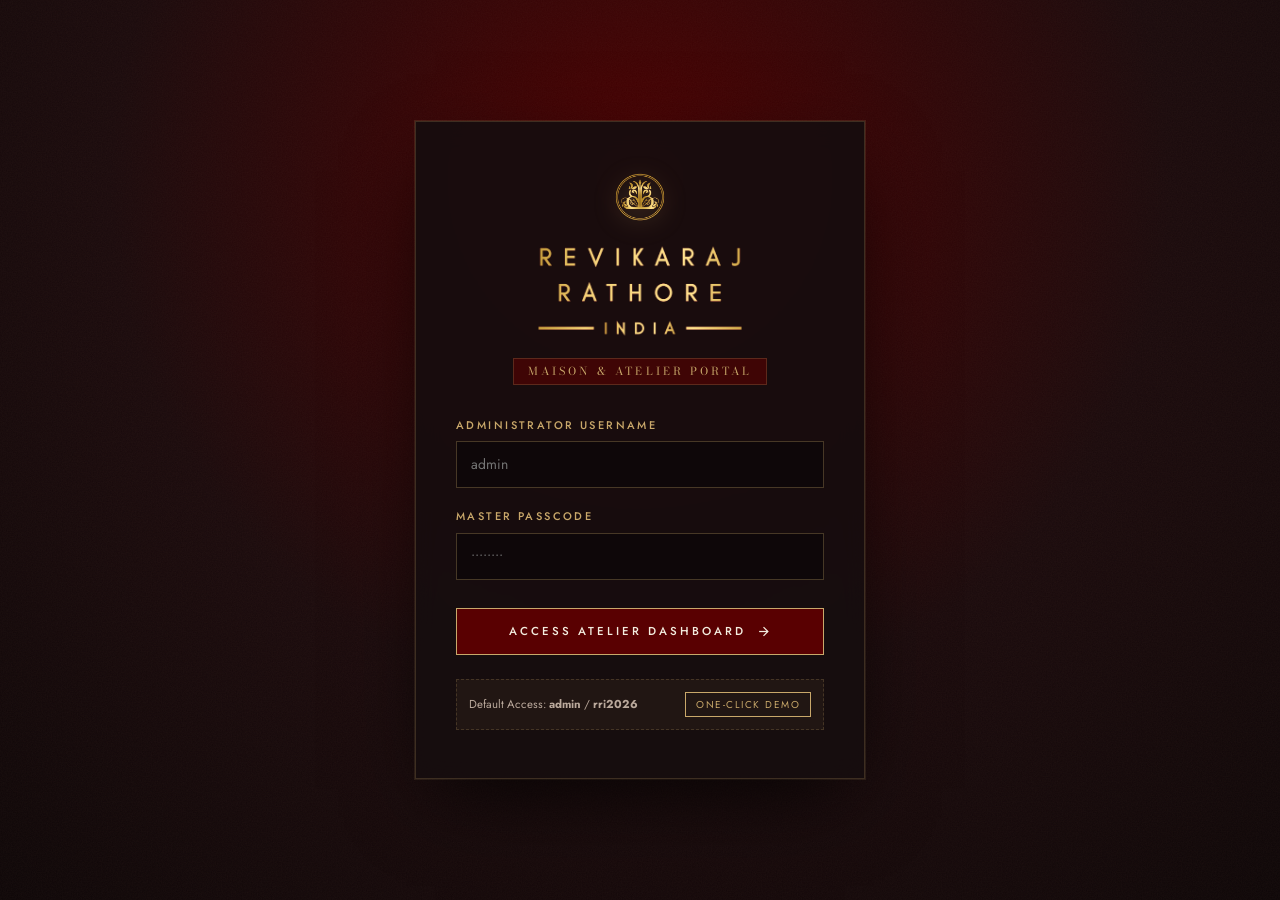
==== admin/index.html @ db0bdb5e "Add photo upload to admin lookbook and dynamic routing for every individual product page" ====
<!DOCTYPE html>
<html lang="en">
<head>
  <meta charset="utf-8">
  <meta name="viewport" content="width=device-width, initial-scale=1">
  <title>Revikaraj Rathore India — Atelier Management System</title>
  <meta name="robots" content="noindex, nofollow">
  <link rel="preconnect" href="https://fonts.googleapis.com">
  <link rel="preconnect" href="https://fonts.gstatic.com" crossorigin>
  <link rel="stylesheet" href="https://fonts.googleapis.com/css2?family=Bodoni+Moda:ital,opsz,wght@0,6..96,400;0,6..96,500;1,6..96,400&family=Cinzel:wght@400;500;600&family=EB+Garamond:ital,wght@0,400;0,500;1,400&family=Jost:wght@300;400;500;600&display=swap">
  <link rel="icon" type="image/png" href="../assets/images/favicon-rri.png?v=2">
  <link rel="apple-touch-icon" href="../assets/images/apple-touch-icon.png">
  <link rel="stylesheet" href="admin.css">
</head>
<body>

  <!-- ================= VIEW 1: LUXURY LOGIN PORTAL ================= -->
  <div class="login-view" id="login-view">
    <div class="login-card">
      <div class="login-brand">
        <img class="login-emblem" src="../assets/images/logo-pictogram.png" alt="Emblem" width="120" height="120">
        <img class="login-wordmark" src="../assets/images/logo-wordmark.png" alt="Revikaraj Rathore India" width="466" height="225">
        <span class="login-badge">Maison & Atelier Portal</span>
      </div>

      <div class="error-banner" id="login-error" hidden></div>

      <form class="login-form" id="login-form">
        <div class="form-group">
          <label for="login-user">Administrator Username</label>
          <input type="text" id="login-user" class="form-input" placeholder="admin" required autocomplete="username">
        </div>

        <div class="form-group">
          <label for="login-pass">Master Passcode</label>
          <input type="password" id="login-pass" class="form-input" placeholder="••••••••" required autocomplete="current-password">
        </div>

        <button type="submit" class="btn-primary" style="width:100%; margin-top:8px;">
          Access Atelier Dashboard
          <svg width="15" height="15" viewBox="0 0 24 24" fill="none" stroke="currentColor" stroke-width="2"><line x1="5" y1="12" x2="19" y2="12"></line><polyline points="12 5 19 12 12 19"></polyline></svg>
        </button>
      </form>

      <div class="login-hint">
        <span>Default Access: <strong>admin</strong> / <strong>rri2026</strong></span>
        <button type="button" class="login-quick-btn" id="btn-quick-login">One-Click Demo</button>
      </div>
    </div>
  </div>

  <!-- ================= VIEW 2: DASHBOARD MANAGEMENT SYSTEM ================= -->
  <div class="app-container" id="app-container" hidden>
    
    <!-- Sidebar Navigation -->
    <aside class="app-sidebar" id="app-sidebar">
      <div class="sidebar-header">
        <img class="sidebar-logo" src="../assets/images/logo-wordmark.png" alt="Revikaraj Rathore India">
        <div class="sidebar-sub">Atelier Management</div>
      </div>

      <nav class="sidebar-nav">
        <div class="nav-section-title">Core Operations</div>
        
        <button type="button" class="nav-item active" data-tab="overview">
          <div class="nav-item-left">
            <svg viewBox="0 0 24 24"><rect x="3" y="3" width="7" height="7"></rect><rect x="14" y="3" width="7" height="7"></rect><rect x="14" y="14" width="7" height="7"></rect><rect x="3" y="14" width="7" height="7"></rect></svg>
            <span>Overview</span>
          </div>
        </button>

        <button type="button" class="nav-item" data-tab="consultations">
          <div class="nav-item-left">
            <svg viewBox="0 0 24 24"><rect x="3" y="4" width="18" height="18" rx="2" ry="2"></rect><line x1="16" y1="2" x2="16" y2="6"></line><line x1="8" y1="2" x2="8" y2="6"></line><line x1="3" y1="10" x2="21" y2="10"></line></svg>
            <span>Appointments</span>
          </div>
          <span class="nav-badge" id="badge-consultations">0</span>
        </button>

        <button type="button" class="nav-item" data-tab="enquiries">
          <div class="nav-item-left">
            <svg viewBox="0 0 24 24"><path d="M21 15a2 2 0 0 1-2 2H7l-4 4V5a2 2 0 0 1 2-2h14a2 2 0 0 1 2 2z"></path></svg>
            <span>Price Enquiries</span>
          </div>
          <span class="nav-badge" id="badge-enquiries">0</span>
        </button>

        <button type="button" class="nav-item" data-tab="products">
          <div class="nav-item-left">
            <svg viewBox="0 0 24 24"><path d="M6 2L3 6v14a2 2 0 0 0 2 2h14a2 2 0 0 0 2-2V6l-3-4z"></path><line x1="3" y1="6" x2="21" y2="6"></line><path d="M16 10a4 4 0 0 1-8 0"></path></svg>
            <span>Lookbook Catalog</span>
          </div>
          <span class="nav-badge" id="badge-products">0</span>
        </button>

        <div class="nav-section-title">Client Book & Media</div>

        <button type="button" class="nav-item" data-tab="campaign">
          <div class="nav-item-left">
            <svg viewBox="0 0 24 24"><polygon points="23 7 16 12 23 17 23 7"></polygon><rect x="1" y="5" width="15" height="14" rx="2" ry="2"></rect></svg>
            <span>Hero & Marquee</span>
          </div>
        </button>

        <button type="button" class="nav-item" data-tab="subscribers">
          <div class="nav-item-left">
            <svg viewBox="0 0 24 24"><path d="M4 4h16c1.1 0 2 .9 2 2v12c0 1.1-.9 2-2 2H4c-1.1 0-2-.9-2-2V6c0-1.1.9-2 2-2z"></path><polyline points="22,6 12,13 2,6"></polyline></svg>
            <span>VIP Letters List</span>
          </div>
          <span class="nav-badge" id="badge-subscribers">0</span>
        </button>

        <button type="button" class="nav-item" data-tab="security">
          <div class="nav-item-left">
            <svg viewBox="0 0 24 24"><rect x="3" y="11" width="18" height="11" rx="2" ry="2"></rect><path d="M7 11V7a5 5 0 0 1 10 0v4"></path></svg>
            <span>Preview & Access</span>
          </div>
        </button>
      </nav>

      <div class="sidebar-footer">
        <div class="user-profile">
          <div class="user-avatar">RR</div>
          <div class="user-info">
            <span class="user-name">Atelier Master</span>
            <span class="user-role">Administrator</span>
          </div>
        </div>
        <button type="button" class="btn-icon" id="btn-logout" title="Sign Out">
          <svg viewBox="0 0 24 24"><path d="M9 21H5a2 2 0 0 1-2-2V5a2 2 0 0 1 2-2h4"></path><polyline points="16 17 21 12 16 7"></polyline><line x1="21" y1="12" x2="9" y2="12"></line></svg>
        </button>
      </div>
    </aside>

    <!-- Main Content Area -->
    <main class="app-main">
      <header class="top-bar">
        <div class="top-bar-left">
          <button type="button" class="mobile-menu-btn" id="mobile-menu-btn" aria-label="Toggle Navigation">
            <svg width="22" height="22" viewBox="0 0 24 24" fill="none" stroke="currentColor" stroke-width="2"><line x1="3" y1="12" x2="21" y2="12"></line><line x1="3" y1="6" x2="21" y2="6"></line><line x1="3" y1="18" x2="21" y2="18"></line></svg>
          </button>
          <h1 class="page-title" id="page-title">Atelier Overview</h1>
        </div>

        <div class="top-bar-right">
          <div class="preview-pill">
            <span class="status-dot"></span>
            <span>Revikaraj Rathore India Live</span>
          </div>
          <a href="../home.html" target="_blank" class="btn-sm" title="Preview Public Site">
            <svg width="14" height="14" viewBox="0 0 24 24" fill="none" stroke="currentColor" stroke-width="2"><path d="M18 13v6a2 2 0 0 1-2 2H5a2 2 0 0 1-2-2V8a2 2 0 0 1 2-2h6"></path><polyline points="15 3 21 3 21 9"></polyline><line x1="10" y1="14" x2="21" y2="3"></line></svg>
            View Site
          </a>
        </div>
      </header>

      <!-- Dynamic Tab Container -->
      <section class="content-body" id="tab-content-area">
        <!-- Rendered by admin.js -->
      </section>
    </main>

  </div>

  <!-- ================= MODAL: NEW CONSULTATION ================= -->
  <div class="modal-overlay" id="modal-consultation" hidden>
    <div class="modal-content">
      <div class="modal-header">
        <h3 class="modal-title">Schedule Atelier Consultation</h3>
        <button type="button" class="modal-close-btn" data-close-modal>&times;</button>
      </div>
      <form id="form-add-consultation" style="display:grid; gap:16px;">
        <div class="modal-grid-2">
          <div class="form-group">
            <label>Client Full Name</label>
            <input type="text" name="client_name" class="form-input" required placeholder="e.g. Radhika Singhania">
          </div>
          <div class="form-group">
            <label>WhatsApp / Phone</label>
            <input type="text" name="client_phone" class="form-input" required placeholder="+91 98201 44521">
          </div>
        </div>

        <div class="modal-grid-2">
          <div class="form-group">
            <label>Client Email</label>
            <input type="email" name="client_email" class="form-input" required placeholder="client@domain.com">
          </div>
          <div class="form-group">
            <label>Consultation Format</label>
            <select name="consult_type" class="form-input">
              <option value="Studio Visit">In-Studio Visit</option>
              <option value="Virtual Video Call">Virtual Video Styling</option>
              <option value="VIP Suite Appointment">VIP Private Suite</option>
            </select>
          </div>
        </div>

        <div class="modal-grid-2">
          <div class="form-group">
            <label>Date</label>
            <input type="text" name="consult_date" class="form-input" required placeholder="e.g. Wed, 04 Nov 2026">
          </div>
          <div class="form-group">
            <label>Time Slot</label>
            <input type="text" name="consult_time" class="form-input" required placeholder="e.g. 03:30 PM">
          </div>
        </div>

        <div class="form-group">
          <label>Occasion / Garment Notes</label>
          <textarea name="consult_notes" class="form-input" rows="3" placeholder="e.g. Bridal Trousseau lehengas, pure silk raw fabric with dabka border..."></textarea>
        </div>

        <div style="display:flex; justify-content:flex-end; gap:12px; margin-top:8px;">
          <button type="button" class="btn-sm" data-close-modal>Cancel</button>
          <button type="submit" class="btn-primary">Confirm Appointment</button>
        </div>
      </form>
    </div>
  </div>

  <!-- ================= MODAL: ADD PRODUCT ================= -->
  <div class="modal-overlay" id="modal-product" hidden>
    <div class="modal-content">
      <div class="modal-header">
        <h3 class="modal-title">Add Garment to Lookbook</h3>
        <button type="button" class="modal-close-btn" data-close-modal>&times;</button>
      </div>
      <form id="form-add-product" style="display:grid; gap:16px;">
        <div class="modal-grid-2">
          <div class="form-group">
            <label>Garment Name</label>
            <input type="text" name="prod_name" class="form-input" required placeholder="e.g. Gulnar Handwork Saree">
          </div>
          <div class="form-group">
            <label>Category</label>
            <select name="prod_category" class="form-input">
              <option value="Handwork Sarees">Handwork Sarees</option>
              <option value="Sarees">Sarees</option>
              <option value="Printed Sarees">Printed Sarees</option>
              <option value="Poshaks">Poshaks</option>
              <option value="Lehenga">Lehenga</option>
              <option value="Fusionwear">Fusionwear</option>
              <option value="Bags">Bags</option>
              <option value="Shawls/Scarves">Shawls/Scarves</option>
            </select>
          </div>
        </div>

        <div class="modal-grid-2">
          <div class="form-group">
            <label>Collection</label>
            <select name="prod_collection" class="form-input">
              <option value="Nazar Collection 2026">Nazar Collection 2026</option>
              <option value="Chaap">Chaap</option>
              <option value="Collection 2026">Collection 2026</option>
              <option value="Collection 2025">Collection 2025</option>
            </select>
          </div>
          <div class="form-group">
            <label>Availability Badge</label>
            <select name="prod_avail" class="form-input">
              <option value="Made to Order">Made to Order</option>
              <option value="Ready to Ship">Ready to Ship</option>
              <option value="Heritage Archive">Heritage Archive</option>
            </select>
          </div>
        </div>

        <div class="modal-grid-2">
          <div class="form-group">
            <label>Primary Colour</label>
            <input type="text" name="prod_colour" class="form-input" placeholder="e.g. Royal Oxblood #590001">
          </div>
          <div class="form-group">
            <label>Pricing Mode</label>
            <input type="text" name="prod_price" class="form-input" value="Price on Request">
          </div>
        </div>

        <div class="form-group">
          <label>Garment Photograph (Upload File)</label>
          <div class="upload-dropzone" id="upload-dropzone">
            <input type="file" id="prod-file-input" accept="image/png, image/jpeg, image/webp, image/jpg" style="display:none;">
            <div class="upload-prompt" id="upload-prompt">
              <svg width="34" height="34" viewBox="0 0 24 24" fill="none" stroke="currentColor" stroke-width="1.6">
                <rect x="3" y="3" width="18" height="18" rx="2" ry="2"></rect>
                <circle cx="8.5" cy="8.5" r="1.5"></circle>
                <polyline points="21 15 16 10 5 21"></polyline>
              </svg>
              <div><strong>Click to Browse Photograph</strong> or drag and drop image here</div>
              <span class="table-sub">PNG, WEBP, or JPEG (High Resolution Lookbook)</span>
            </div>
            <div class="upload-preview" id="upload-preview" hidden>
              <div class="upload-preview-thumb-wrap">
                <img id="preview-img" src="" alt="Lookbook Preview">
              </div>
              <div class="upload-meta" id="upload-file-info">Selected Image</div>
              <button type="button" class="btn-sm" id="btn-change-image" style="margin-top:4px;">Change Photograph</button>
            </div>
          </div>
          <input type="hidden" name="prod_img" id="prod-img-data">
        </div>

        <div style="display:flex; justify-content:flex-end; gap:12px; margin-top:8px;">
          <button type="button" class="btn-sm" data-close-modal>Cancel</button>
          <button type="submit" class="btn-primary">Add to Lookbook</button>
        </div>
      </form>
    </div>
  </div>

  <script src="admin.js"></script>
</body>
</html>
---- admin/admin.css ----
/* Revikaraj Rathore India — Luxury Atelier Admin Panel */
:root {
  --maroon: #590001;
  --maroon-dark: #3a0001;
  --maroon-glow: rgba(89, 0, 1, 0.45);
  --gold: #C9A86A;
  --gold-light: #E5CA92;
  --gold-dim: rgba(201, 168, 106, 0.22);
  --gold-glow: rgba(201, 168, 106, 0.15);
  --brass: #B08D57;
  --parchment: #EADFCF;
  --parchment-2: #D9CDBB;
  --cream: #F3ECDF;
  --ink: #140E0C;
  --ink-surface: #1B1311;
  --ink-surface-2: #241A17;
  --ink-border: rgba(201, 168, 106, 0.2);
  --ink-border-subtle: rgba(201, 168, 106, 0.1);
  --text-primary: #F3ECDF;
  --text-secondary: #BAA99C;
  --text-muted: #827267;
  --status-pending: #E09F3E;
  --status-confirmed: #2A9D8F;
  --status-completed: #588157;
  --status-cancelled: #9E2A2B;
  --serif-display: 'Bodoni Moda', 'Cinzel', serif;
  --serif-body: 'EB Garamond', Georgia, serif;
  --sans: 'Jost', system-ui, sans-serif;
  --transition: all 0.25s cubic-bezier(0.16, 1, 0.3, 1);
}

*, *::before, *::after { box-sizing: border-box; margin: 0; padding: 0; }
[hidden], .login-view[hidden], .app-container[hidden], .modal-overlay[hidden] { display: none !important; }

html, body {
  height: 100%;
  background: var(--ink);
  color: var(--text-primary);
  font-family: var(--sans);
  font-size: 14px;
  line-height: 1.5;
  -webkit-font-smoothing: antialiased;
}

button, input, select, textarea {
  font: inherit;
  color: inherit;
}

/* ================= LOGIN PORTAL ================= */
.login-view {
  min-height: 100vh;
  display: flex;
  align-items: center;
  justify-content: center;
  padding: 24px;
  background: radial-gradient(circle at 50% 20%, #4a0001 0%, #1a0a0c 55%, #0d0607 100%);
  position: relative;
  overflow: hidden;
}

.login-view::before {
  content: "";
  position: absolute;
  inset: 0;
  background-image: url("data:image/svg+xml,%3Csvg xmlns='http://www.w3.org/2000/svg' width='180' height='180'%3E%3Cfilter id='n'%3E%3CfeTurbulence type='fractalNoise' baseFrequency='.8' numOctaves='3'/%3E%3CfeColorMatrix values='0 0 0 0 .5 0 0 0 0 .3 0 0 0 0 .2 0 0 0 .15 0'/%3E%3C/filter%3E%3Crect width='100%25' height='100%25' filter='url(%23n)'/%3E%3C/svg%3E");
  opacity: 0.4;
  pointer-events: none;
}

.login-card {
  position: relative;
  z-index: 2;
  width: min(100%, 450px);
  padding: 48px 40px;
  background: rgba(22, 14, 15, 0.92);
  border: 1px solid var(--gold-dim);
  box-shadow: 0 30px 80px -20px rgba(0, 0, 0, 0.8), 0 0 0 1px rgba(201, 168, 106, 0.15);
  backdrop-filter: blur(12px);
  text-align: center;
  animation: fadeIn 0.6s ease-out;
}

.login-brand {
  margin-bottom: 32px;
  display: flex;
  flex-direction: column;
  align-items: center;
  gap: 14px;
}

.login-emblem {
  width: 54px;
  height: auto;
  filter: drop-shadow(0 4px 12px rgba(201, 168, 106, 0.3));
}

.login-wordmark {
  width: 220px;
  height: auto;
}

.login-badge {
  display: inline-block;
  padding: 4px 14px;
  background: rgba(89, 0, 1, 0.6);
  border: 1px solid var(--gold-dim);
  font-family: var(--serif-display);
  font-size: 11px;
  letter-spacing: 0.28em;
  text-transform: uppercase;
  color: var(--gold);
}

.login-form {
  display: grid;
  gap: 20px;
  text-align: left;
  margin-top: 24px;
}

.form-group {
  display: grid;
  gap: 8px;
}

.form-group label {
  font-size: 11px;
  letter-spacing: 0.22em;
  text-transform: uppercase;
  color: var(--gold);
  font-weight: 500;
}

.form-input {
  width: 100%;
  padding: 12px 14px;
  background: rgba(10, 6, 7, 0.65);
  border: 1px solid rgba(201, 168, 106, 0.3);
  color: var(--parchment);
  font-size: 14px;
  transition: var(--transition);
  outline: none;
}

.form-input:focus {
  border-color: var(--gold);
  background: rgba(15, 8, 10, 0.9);
  box-shadow: 0 0 12px var(--gold-glow);
}

.btn-primary {
  display: inline-flex;
  align-items: center;
  justify-content: center;
  gap: 10px;
  padding: 14px 24px;
  background: var(--maroon);
  border: 1px solid var(--gold);
  color: var(--cream);
  font-size: 11.5px;
  letter-spacing: 0.26em;
  text-transform: uppercase;
  font-weight: 500;
  cursor: pointer;
  transition: var(--transition);
  text-decoration: none;
}

.btn-primary:hover {
  background: #730001;
  color: #FFF;
  box-shadow: 0 8px 24px var(--maroon-glow);
}

.login-hint {
  margin-top: 24px;
  padding: 12px;
  background: rgba(201, 168, 106, 0.06);
  border: 1px dashed var(--gold-dim);
  font-size: 11.5px;
  color: var(--text-secondary);
  display: flex;
  justify-content: space-between;
  align-items: center;
}

.login-quick-btn {
  background: transparent;
  border: 1px solid var(--gold);
  color: var(--gold);
  padding: 4px 10px;
  font-size: 10px;
  letter-spacing: 0.15em;
  text-transform: uppercase;
  cursor: pointer;
  transition: var(--transition);
}

.login-quick-btn:hover {
  background: var(--gold);
  color: var(--ink);
}

.error-banner {
  padding: 10px 14px;
  background: rgba(158, 42, 43, 0.25);
  border: 1px solid var(--status-cancelled);
  color: #ff9d9d;
  font-size: 12px;
  text-align: center;
}

/* ================= DASHBOARD LAYOUT ================= */
.app-container {
  display: grid;
  grid-template-columns: 280px minmax(0, 1fr);
  min-height: 100vh;
}

/* Sidebar */
.app-sidebar {
  background: #12090B;
  border-right: 1px solid var(--ink-border);
  display: flex;
  flex-direction: column;
  position: sticky;
  top: 0;
  height: 100vh;
  z-index: 40;
}

.sidebar-header {
  padding: 26px 24px;
  border-bottom: 1px solid var(--ink-border-subtle);
  display: flex;
  flex-direction: column;
  align-items: center;
  gap: 10px;
  text-align: center;
}

.sidebar-logo {
  width: 175px;
  height: auto;
}

.sidebar-sub {
  font-family: var(--serif-display);
  font-size: 9.5px;
  letter-spacing: 0.32em;
  text-transform: uppercase;
  color: var(--gold);
  opacity: 0.9;
}

.sidebar-nav {
  flex: 1;
  padding: 24px 16px;
  display: flex;
  flex-direction: column;
  gap: 4px;
  overflow-y: auto;
}

.nav-section-title {
  font-size: 10px;
  letter-spacing: 0.26em;
  text-transform: uppercase;
  color: var(--text-muted);
  padding: 16px 12px 6px;
  font-weight: 500;
}

.nav-item {
  display: flex;
  align-items: center;
  justify-content: space-between;
  padding: 11px 14px;
  color: var(--text-secondary);
  border: 1px solid transparent;
  background: transparent;
  cursor: pointer;
  font-size: 12.5px;
  letter-spacing: 0.12em;
  text-transform: uppercase;
  transition: var(--transition);
  border-radius: 2px;
  text-align: left;
  width: 100%;
}

.nav-item-left {
  display: flex;
  align-items: center;
  gap: 12px;
}

.nav-item svg {
  width: 16px;
  height: 16px;
  stroke: currentColor;
  stroke-width: 1.6;
  fill: none;
  opacity: 0.8;
  transition: var(--transition);
}

.nav-item:hover {
  color: var(--cream);
  background: rgba(201, 168, 106, 0.05);
  border-color: rgba(201, 168, 106, 0.12);
}

.nav-item.active {
  color: var(--gold-light);
  background: linear-gradient(90deg, rgba(89, 0, 1, 0.7) 0%, rgba(89, 0, 1, 0.25) 100%);
  border-color: var(--gold-dim);
  font-weight: 500;
}

.nav-item.active svg {
  stroke: var(--gold);
  opacity: 1;
}

.nav-badge {
  font-size: 10px;
  padding: 2px 7px;
  border-radius: 10px;
  background: var(--maroon);
  color: var(--parchment);
  border: 1px solid var(--gold-dim);
  font-weight: 600;
}

.sidebar-footer {
  padding: 20px;
  border-top: 1px solid var(--ink-border-subtle);
  display: flex;
  align-items: center;
  justify-content: space-between;
  background: rgba(10, 5, 6, 0.5);
}

.user-profile {
  display: flex;
  align-items: center;
  gap: 10px;
}

.user-avatar {
  width: 32px;
  height: 32px;
  border-radius: 50%;
  background: var(--maroon);
  border: 1px solid var(--gold);
  display: flex;
  align-items: center;
  justify-content: center;
  font-family: var(--serif-display);
  font-size: 12px;
  color: var(--gold);
}

.user-info {
  display: flex;
  flex-direction: column;
}

.user-name {
  font-size: 12px;
  font-weight: 500;
  color: var(--parchment);
}

.user-role {
  font-size: 10px;
  letter-spacing: 0.15em;
  color: var(--gold);
  text-transform: uppercase;
}

.btn-icon {
  background: transparent;
  border: 1px solid transparent;
  color: var(--text-muted);
  width: 34px;
  height: 34px;
  display: inline-flex;
  align-items: center;
  justify-content: center;
  cursor: pointer;
  transition: var(--transition);
}

.btn-icon:hover {
  color: #ff6b6b;
  border-color: rgba(255, 107, 107, 0.3);
  background: rgba(255, 107, 107, 0.08);
}

.btn-icon svg {
  width: 17px;
  height: 17px;
  stroke: currentColor;
  stroke-width: 1.6;
  fill: none;
}

/* Main Content Area */
.app-main {
  display: flex;
  flex-direction: column;
  min-width: 0;
  background: var(--ink);
}

.top-bar {
  position: sticky;
  top: 0;
  z-index: 30;
  height: 70px;
  padding: 0 32px;
  background: rgba(20, 12, 14, 0.88);
  backdrop-filter: blur(10px);
  border-bottom: 1px solid var(--ink-border);
  display: flex;
  align-items: center;
  justify-content: space-between;
  gap: 20px;
}

.top-bar-left {
  display: flex;
  align-items: center;
  gap: 16px;
}

.page-title {
  font-family: var(--serif-display);
  font-size: 20px;
  letter-spacing: 0.08em;
  color: var(--parchment);
}

.top-bar-right {
  display: flex;
  align-items: center;
  gap: 16px;
}

.mobile-menu-btn {
  display: none;
  background: none;
  border: 0;
  color: var(--gold);
  cursor: pointer;
}

.preview-pill {
  display: flex;
  align-items: center;
  gap: 8px;
  padding: 6px 14px;
  background: rgba(201, 168, 106, 0.08);
  border: 1px solid var(--gold-dim);
  font-size: 11px;
  letter-spacing: 0.16em;
  text-transform: uppercase;
  color: var(--gold);
}

.status-dot {
  width: 7px;
  height: 7px;
  border-radius: 50%;
  background: #2A9D8F;
  box-shadow: 0 0 8px #2A9D8F;
}

.status-dot.off {
  background: #E09F3E;
  box-shadow: 0 0 8px #E09F3E;
}

.content-body {
  padding: 32px;
  flex: 1;
}

/* ================= METRIC CARDS ================= */
.metrics-grid {
  display: grid;
  grid-template-columns: repeat(auto-fit, minmax(220px, 1fr));
  gap: 20px;
  margin-bottom: 32px;
}

.metric-card {
  padding: 22px 24px;
  background: var(--ink-surface);
  border: 1px solid var(--ink-border);
  border-left: 3px solid var(--maroon);
  display: flex;
  flex-direction: column;
  gap: 10px;
  position: relative;
  transition: var(--transition);
}

.metric-card:hover {
  transform: translateY(-2px);
  border-color: var(--gold-dim);
  border-left-color: var(--gold);
  box-shadow: 0 12px 30px -10px rgba(0, 0, 0, 0.5);
}

.metric-header {
  display: flex;
  align-items: center;
  justify-content: space-between;
}

.metric-label {
  font-size: 11px;
  letter-spacing: 0.22em;
  text-transform: uppercase;
  color: var(--text-secondary);
}

.metric-icon {
  width: 28px;
  height: 28px;
  display: flex;
  align-items: center;
  justify-content: center;
  background: rgba(201, 168, 106, 0.08);
  border-radius: 4px;
  color: var(--gold);
}

.metric-icon svg {
  width: 16px;
  height: 16px;
  stroke: currentColor;
  stroke-width: 1.6;
  fill: none;
}

.metric-value {
  font-family: var(--serif-display);
  font-size: 32px;
  font-weight: 500;
  color: var(--text-primary);
  line-height: 1;
}

.metric-sub {
  font-size: 11.5px;
  color: var(--text-muted);
  display: flex;
  align-items: center;
  gap: 6px;
}

.metric-trend {
  color: #2A9D8F;
  font-weight: 500;
}

/* ================= SECTION BLOCKS ================= */
.section-panel {
  background: var(--ink-surface);
  border: 1px solid var(--ink-border);
  margin-bottom: 32px;
}

.panel-header {
  padding: 20px 24px;
  border-bottom: 1px solid var(--ink-border-subtle);
  display: flex;
  flex-wrap: wrap;
  align-items: center;
  justify-content: space-between;
  gap: 16px;
}

.panel-title {
  font-family: var(--serif-display);
  font-size: 17px;
  letter-spacing: 0.1em;
  color: var(--parchment);
}

.panel-actions {
  display: flex;
  align-items: center;
  gap: 12px;
}

.search-input-wrap {
  position: relative;
  min-width: 240px;
}

.search-input-wrap input {
  width: 100%;
  padding: 8px 12px 8px 34px;
  background: rgba(10, 6, 7, 0.5);
  border: 1px solid var(--ink-border-subtle);
  color: var(--text-primary);
  font-size: 12.5px;
  outline: none;
  transition: var(--transition);
}

.search-input-wrap input:focus {
  border-color: var(--gold);
  background: rgba(15, 8, 10, 0.8);
}

.search-input-wrap svg {
  position: absolute;
  left: 10px;
  top: 50%;
  transform: translateY(-50%);
  width: 15px;
  height: 15px;
  stroke: var(--text-muted);
  stroke-width: 1.6;
  fill: none;
  pointer-events: none;
}

/* ================= TABLES ================= */
.table-responsive {
  width: 100%;
  overflow-x: auto;
}

.luxury-table {
  width: 100%;
  border-collapse: collapse;
  text-align: left;
}

.luxury-table th {
  padding: 14px 20px;
  font-size: 10.5px;
  letter-spacing: 0.22em;
  text-transform: uppercase;
  color: var(--gold);
  background: rgba(20, 12, 14, 0.6);
  border-bottom: 1px solid var(--ink-border-subtle);
  font-weight: 500;
  white-space: nowrap;
}

.luxury-table td {
  padding: 16px 20px;
  border-bottom: 1px solid var(--ink-border-subtle);
  color: var(--text-secondary);
  font-size: 13px;
  vertical-align: middle;
}

.luxury-table tr:hover td {
  background: rgba(201, 168, 106, 0.03);
  color: var(--text-primary);
}

.primary-text {
  color: var(--parchment);
  font-weight: 500;
}

.table-sub {
  font-size: 11.5px;
  color: var(--text-muted);
}

.badge-status {
  display: inline-flex;
  align-items: center;
  gap: 6px;
  padding: 3px 10px;
  border-radius: 12px;
  font-size: 10.5px;
  letter-spacing: 0.1em;
  text-transform: uppercase;
  font-weight: 500;
}

.badge-status.pending {
  background: rgba(224, 159, 62, 0.15);
  border: 1px solid rgba(224, 159, 62, 0.4);
  color: #F0B359;
}

.badge-status.confirmed {
  background: rgba(42, 157, 143, 0.15);
  border: 1px solid rgba(42, 157, 143, 0.4);
  color: #48C6B6;
}

.badge-status.completed {
  background: rgba(88, 129, 87, 0.15);
  border: 1px solid rgba(88, 129, 87, 0.4);
  color: #84B483;
}

.badge-status.cancelled {
  background: rgba(158, 42, 43, 0.15);
  border: 1px solid rgba(158, 42, 43, 0.4);
  color: #E26D6E;
}

/* Action button strip */
.action-strip {
  display: flex;
  align-items: center;
  gap: 8px;
}

.btn-sm {
  padding: 6px 12px;
  font-size: 11px;
  letter-spacing: 0.15em;
  text-transform: uppercase;
  border: 1px solid var(--ink-border);
  background: rgba(20, 12, 14, 0.6);
  color: var(--text-secondary);
  cursor: pointer;
  transition: var(--transition);
  display: inline-flex;
  align-items: center;
  gap: 6px;
  text-decoration: none;
}

.btn-sm:hover {
  border-color: var(--gold);
  color: var(--gold);
  background: rgba(201, 168, 106, 0.08);
}

.btn-sm.whatsapp {
  border-color: rgba(37, 211, 102, 0.4);
  color: #25D366;
}

.btn-sm.whatsapp:hover {
  background: rgba(37, 211, 102, 0.12);
  border-color: #25D366;
}

.btn-sm.delete:hover {
  border-color: #ff6b6b;
  color: #ff6b6b;
  background: rgba(255, 107, 107, 0.08);
}

/* ================= PRODUCT CARDS ================= */
.product-grid {
  display: grid;
  grid-template-columns: repeat(auto-fill, minmax(260px, 1fr));
  gap: 24px;
  padding: 24px;
}

.product-item-card {
  background: var(--ink-surface-2);
  border: 1px solid var(--ink-border-subtle);
  display: flex;
  flex-direction: column;
  transition: var(--transition);
  position: relative;
}

.product-item-card:hover {
  border-color: var(--gold-dim);
  box-shadow: 0 14px 34px -10px rgba(0, 0, 0, 0.6);
  transform: translateY(-2px);
}

.product-thumb-wrap {
  position: relative;
  aspect-ratio: 3 / 4;
  overflow: hidden;
  background: #110B0C;
}

.product-thumb-wrap img {
  width: 100%;
  height: 100%;
  object-fit: cover;
  transition: transform 0.5s ease;
}

.product-item-card:hover .product-thumb-wrap img {
  transform: scale(1.03);
}

.product-badge-overlay {
  position: absolute;
  top: 10px;
  right: 10px;
  padding: 4px 10px;
  background: rgba(22, 14, 15, 0.85);
  border: 1px solid var(--gold-dim);
  font-size: 10px;
  letter-spacing: 0.16em;
  text-transform: uppercase;
  color: var(--gold);
}

.product-details {
  padding: 18px 20px;
  display: flex;
  flex-direction: column;
  gap: 8px;
  flex: 1;
}

.product-collection-tag {
  font-size: 10px;
  letter-spacing: 0.22em;
  text-transform: uppercase;
  color: var(--gold);
}

.product-title {
  font-family: var(--serif-display);
  font-size: 16px;
  color: var(--parchment);
}

.product-meta-row {
  display: flex;
  justify-content: space-between;
  align-items: center;
  margin-top: auto;
  padding-top: 12px;
  border-top: 1px solid var(--ink-border-subtle);
}

.product-price {
  font-size: 12px;
  color: var(--text-secondary);
  font-style: italic;
}

/* ================= MODALS ================= */
.modal-overlay {
  position: fixed;
  inset: 0;
  z-index: 100;
  background: rgba(10, 5, 7, 0.8);
  backdrop-filter: blur(8px);
  display: flex;
  align-items: center;
  justify-content: center;
  padding: 24px;
}

.modal-overlay[hidden] {
  display: none;
}

.modal-content {
  width: min(100%, 640px);
  max-height: calc(100vh - 48px);
  overflow-y: auto;
  background: #170E10;
  border: 1px solid var(--gold-dim);
  box-shadow: 0 30px 90px rgba(0, 0, 0, 0.8), 0 0 0 1px rgba(201, 168, 106, 0.2);
  padding: 36px 32px;
  position: relative;
  animation: fadeIn 0.3s ease;
}

.modal-header {
  display: flex;
  align-items: center;
  justify-content: space-between;
  padding-bottom: 20px;
  border-bottom: 1px solid var(--ink-border-subtle);
  margin-bottom: 24px;
}

.modal-title {
  font-family: var(--serif-display);
  font-size: 20px;
  color: var(--parchment);
}

.modal-close-btn {
  background: transparent;
  border: 0;
  color: var(--text-muted);
  cursor: pointer;
  font-size: 22px;
  line-height: 1;
  padding: 4px;
  transition: var(--transition);
}

.modal-close-btn:hover {
  color: var(--gold);
}

.modal-grid-2 {
  display: grid;
  grid-template-columns: repeat(2, 1fr);
  gap: 16px;
}

/* Upload Dropzone */
.upload-dropzone {
  border: 2px dashed rgba(201, 168, 106, 0.35);
  background: rgba(10, 6, 7, 0.45);
  padding: 28px 20px;
  text-align: center;
  cursor: pointer;
  transition: var(--transition);
  border-radius: 4px;
}

.upload-dropzone:hover, .upload-dropzone.dragover {
  border-color: var(--gold);
  background: rgba(201, 168, 106, 0.08);
}

.upload-prompt {
  display: flex;
  flex-direction: column;
  align-items: center;
  gap: 8px;
  color: var(--text-secondary);
}

.upload-prompt strong {
  color: var(--gold);
}

.upload-preview {
  display: flex;
  flex-direction: column;
  align-items: center;
}

.upload-preview img {
  max-width: 180px;
  max-height: 220px;
  object-fit: cover;
  border: 1px solid var(--gold-dim);
  box-shadow: 0 8px 24px rgba(0, 0, 0, 0.6);
}

/* ================= SETTINGS & GATE PANEL ================= */
.settings-grid {
  display: grid;
  grid-template-columns: repeat(auto-fit, minmax(360px, 1fr));
  gap: 24px;
}

.setting-card {
  padding: 28px;
  background: var(--ink-surface);
  border: 1px solid var(--ink-border);
  display: flex;
  flex-direction: column;
  gap: 16px;
}

.setting-title {
  font-family: var(--serif-display);
  font-size: 18px;
  color: var(--parchment);
}

.setting-desc {
  font-size: 13px;
  color: var(--text-secondary);
  line-height: 1.6;
}

.toggle-row {
  display: flex;
  align-items: center;
  justify-content: space-between;
  padding: 16px;
  background: rgba(10, 6, 7, 0.4);
  border: 1px solid var(--ink-border-subtle);
}

.switch {
  position: relative;
  display: inline-block;
  width: 48px;
  height: 26px;
}

.switch input { opacity: 0; width: 0; height: 0; }

.slider {
  position: absolute;
  cursor: pointer;
  inset: 0;
  background: #332225;
  border: 1px solid var(--ink-border-subtle);
  transition: .4s;
  border-radius: 26px;
}

.slider:before {
  position: absolute;
  content: "";
  height: 18px;
  width: 18px;
  left: 3px;
  bottom: 3px;
  background: var(--parchment);
  transition: .4s;
  border-radius: 50%;
}

input:checked + .slider {
  background: var(--maroon);
  border-color: var(--gold);
}

input:checked + .slider:before {
  transform: translateX(22px);
  background: var(--gold);
}

/* Toast */
.toast-notice {
  position: fixed;
  bottom: 24px;
  right: 24px;
  z-index: 200;
  padding: 14px 24px;
  background: var(--maroon);
  border: 1px solid var(--gold);
  color: var(--cream);
  font-size: 12.5px;
  letter-spacing: 0.12em;
  text-transform: uppercase;
  box-shadow: 0 16px 40px rgba(0, 0, 0, 0.6);
  display: flex;
  align-items: center;
  gap: 12px;
  transform: translateY(100px);
  opacity: 0;
  transition: var(--transition);
}

.toast-notice.show {
  transform: translateY(0);
  opacity: 1;
}

@keyframes fadeIn {
  from { opacity: 0; transform: translateY(10px); }
  to { opacity: 1; transform: translateY(0); }
}

/* Responsive */
@media (max-width: 991px) {
  .app-container {
    grid-template-columns: 1fr;
  }
  .app-sidebar {
    position: fixed;
    inset: 0 auto 0 0;
    width: 280px;
    transform: translateX(-100%);
    transition: transform 0.3s ease;
  }
  .app-sidebar.open {
    transform: translateX(0);
  }
  .mobile-menu-btn {
    display: block;
  }
  .content-body {
    padding: 20px 16px;
  }
  .top-bar {
    padding: 0 16px;
  }
  .modal-grid-2 {
    grid-template-columns: 1fr;
  }
}

/* Image Upload Dropzone */
.upload-dropzone {
  border: 1.5px dashed var(--gold-dim);
  background: rgba(20, 12, 14, 0.7);
  padding: 24px 16px;
  text-align: center;
  cursor: pointer;
  transition: var(--transition);
  position: relative;
  border-radius: 2px;
}

.upload-dropzone:hover,
.upload-dropzone.dragover {
  border-color: var(--gold);
  background: rgba(89, 0, 1, 0.18);
  box-shadow: 0 0 15px rgba(201, 168, 106, 0.15);
}

.upload-prompt {
  display: flex;
  flex-direction: column;
  align-items: center;
  gap: 10px;
  color: var(--parchment);
}

.upload-prompt svg {
  color: var(--gold);
  transition: transform 0.2s ease;
}

.upload-dropzone:hover .upload-prompt svg {
  transform: translateY(-3px);
}

.upload-prompt strong {
  color: var(--gold-bright);
}

.upload-preview {
  display: flex;
  flex-direction: column;
  align-items: center;
  gap: 12px;
}

.upload-preview-thumb-wrap {
  position: relative;
  width: 140px;
  height: 180px;
  overflow: hidden;
  border: 1px solid var(--gold);
  background: var(--ink-card);
  box-shadow: 0 8px 24px rgba(0, 0, 0, 0.5);
}

.upload-preview img {
  width: 100%;
  height: 100%;
  object-fit: cover;
}

.upload-meta {
  font-size: 11px;
  color: var(--gold-bright);
  letter-spacing: 0.05em;
}
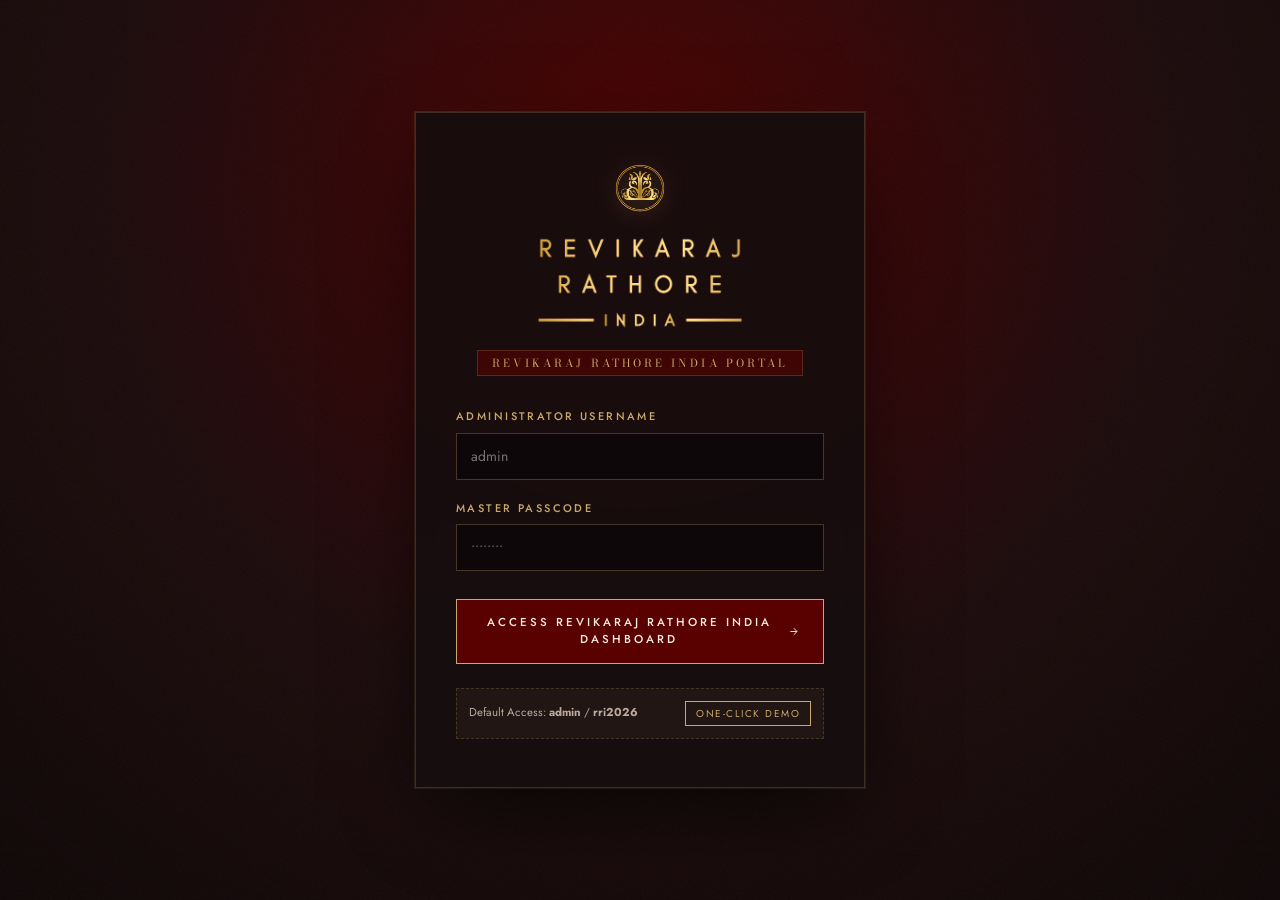
==== commit a9f212ef: "Replace dummy brand name Atelier with Revikaraj Rathore India across all pages and admin" ====
--- a/admin/index.html
+++ b/admin/index.html
@@ -3,7 +3,7 @@
 <head>
   <meta charset="utf-8">
   <meta name="viewport" content="width=device-width, initial-scale=1">
-  <title>Revikaraj Rathore India — Atelier Management System</title>
+  <title>Revikaraj Rathore India — Management Portal</title>
   <meta name="robots" content="noindex, nofollow">
   <link rel="preconnect" href="https://fonts.googleapis.com">
   <link rel="preconnect" href="https://fonts.gstatic.com" crossorigin>
@@ -20,7 +20,7 @@
       <div class="login-brand">
         <img class="login-emblem" src="../assets/images/logo-pictogram.png" alt="Emblem" width="120" height="120">
         <img class="login-wordmark" src="../assets/images/logo-wordmark.png" alt="Revikaraj Rathore India" width="466" height="225">
-        <span class="login-badge">Maison & Atelier Portal</span>
+        <span class="login-badge">Revikaraj Rathore India Portal</span>
       </div>
 
       <div class="error-banner" id="login-error" hidden></div>
@@ -37,7 +37,7 @@
         </div>
 
         <button type="submit" class="btn-primary" style="width:100%; margin-top:8px;">
-          Access Atelier Dashboard
+          Access Revikaraj Rathore India Dashboard
           <svg width="15" height="15" viewBox="0 0 24 24" fill="none" stroke="currentColor" stroke-width="2"><line x1="5" y1="12" x2="19" y2="12"></line><polyline points="12 5 19 12 12 19"></polyline></svg>
         </button>
       </form>
@@ -56,7 +56,7 @@
     <aside class="app-sidebar" id="app-sidebar">
       <div class="sidebar-header">
         <img class="sidebar-logo" src="../assets/images/logo-wordmark.png" alt="Revikaraj Rathore India">
-        <div class="sidebar-sub">Atelier Management</div>
+        <div class="sidebar-sub">Revikaraj Rathore India Management</div>
       </div>
 
       <nav class="sidebar-nav">
@@ -122,7 +122,7 @@
         <div class="user-profile">
           <div class="user-avatar">RR</div>
           <div class="user-info">
-            <span class="user-name">Atelier Master</span>
+            <span class="user-name">Revikaraj Rathore India Admin</span>
             <span class="user-role">Administrator</span>
           </div>
         </div>
@@ -139,7 +139,7 @@
           <button type="button" class="mobile-menu-btn" id="mobile-menu-btn" aria-label="Toggle Navigation">
             <svg width="22" height="22" viewBox="0 0 24 24" fill="none" stroke="currentColor" stroke-width="2"><line x1="3" y1="12" x2="21" y2="12"></line><line x1="3" y1="6" x2="21" y2="6"></line><line x1="3" y1="18" x2="21" y2="18"></line></svg>
           </button>
-          <h1 class="page-title" id="page-title">Atelier Overview</h1>
+          <h1 class="page-title" id="page-title">Revikaraj Rathore India Overview</h1>
         </div>
 
         <div class="top-bar-right">
@@ -166,7 +166,7 @@
   <div class="modal-overlay" id="modal-consultation" hidden>
     <div class="modal-content">
       <div class="modal-header">
-        <h3 class="modal-title">Schedule Atelier Consultation</h3>
+        <h3 class="modal-title">Schedule Bespoke Consultation</h3>
         <button type="button" class="modal-close-btn" data-close-modal>&times;</button>
       </div>
       <form id="form-add-consultation" style="display:grid; gap:16px;">
@@ -224,10 +224,11 @@
   <div class="modal-overlay" id="modal-product" hidden>
     <div class="modal-content">
       <div class="modal-header">
-        <h3 class="modal-title">Add Garment to Lookbook</h3>
+        <h3 class="modal-title" id="modal-product-title">Add Garment to Lookbook</h3>
         <button type="button" class="modal-close-btn" data-close-modal>&times;</button>
       </div>
       <form id="form-add-product" style="display:grid; gap:16px;">
+        <input type="hidden" name="prod_id" id="prod-edit-id" value="">
         <div class="modal-grid-2">
           <div class="form-group">
             <label>Garment Name</label>
@@ -277,6 +278,16 @@
             <label>Pricing Mode</label>
             <input type="text" name="prod_price" class="form-input" value="Price on Request">
           </div>
+        </div>
+
+        <div class="form-group">
+          <label>Fabric & Handwork Craft Details</label>
+          <input type="text" name="prod_fabric" class="form-input" placeholder="e.g. Pure silk; zardozi & dabka handwork">
+        </div>
+
+        <div class="form-group">
+          <label>Lookbook & Product Description</label>
+          <textarea name="prod_desc" class="form-input" rows="2" placeholder="e.g. A pure silk saree in deep oxblood, its border worked in zardozi and dabka with a scattered nazar motif across the drape."></textarea>
         </div>
 
         <div class="form-group">
@@ -305,7 +316,7 @@
 
         <div style="display:flex; justify-content:flex-end; gap:12px; margin-top:8px;">
           <button type="button" class="btn-sm" data-close-modal>Cancel</button>
-          <button type="submit" class="btn-primary">Add to Lookbook</button>
+          <button type="submit" class="btn-primary" id="btn-submit-product">Add to Lookbook</button>
         </div>
       </form>
     </div>
--- a/admin/admin.css
+++ b/admin/admin.css
@@ -1,4 +1,4 @@
-/* Revikaraj Rathore India — Luxury Atelier Admin Panel */
+/* Revikaraj Rathore India — Luxury Admin Panel */
 :root {
   --maroon: #590001;
   --maroon-dark: #3a0001;
@@ -755,6 +755,19 @@
   border-color: #25D366;
 }
 
+.btn-sm.edit {
+  border-color: var(--gold-dim);
+  color: var(--gold-light);
+  background: rgba(201, 168, 106, 0.08);
+}
+
+.btn-sm.edit:hover {
+  border-color: var(--gold);
+  color: #fff;
+  background: var(--maroon);
+  box-shadow: 0 2px 8px var(--maroon-glow);
+}
+
 .btn-sm.delete:hover {
   border-color: #ff6b6b;
   color: #ff6b6b;
